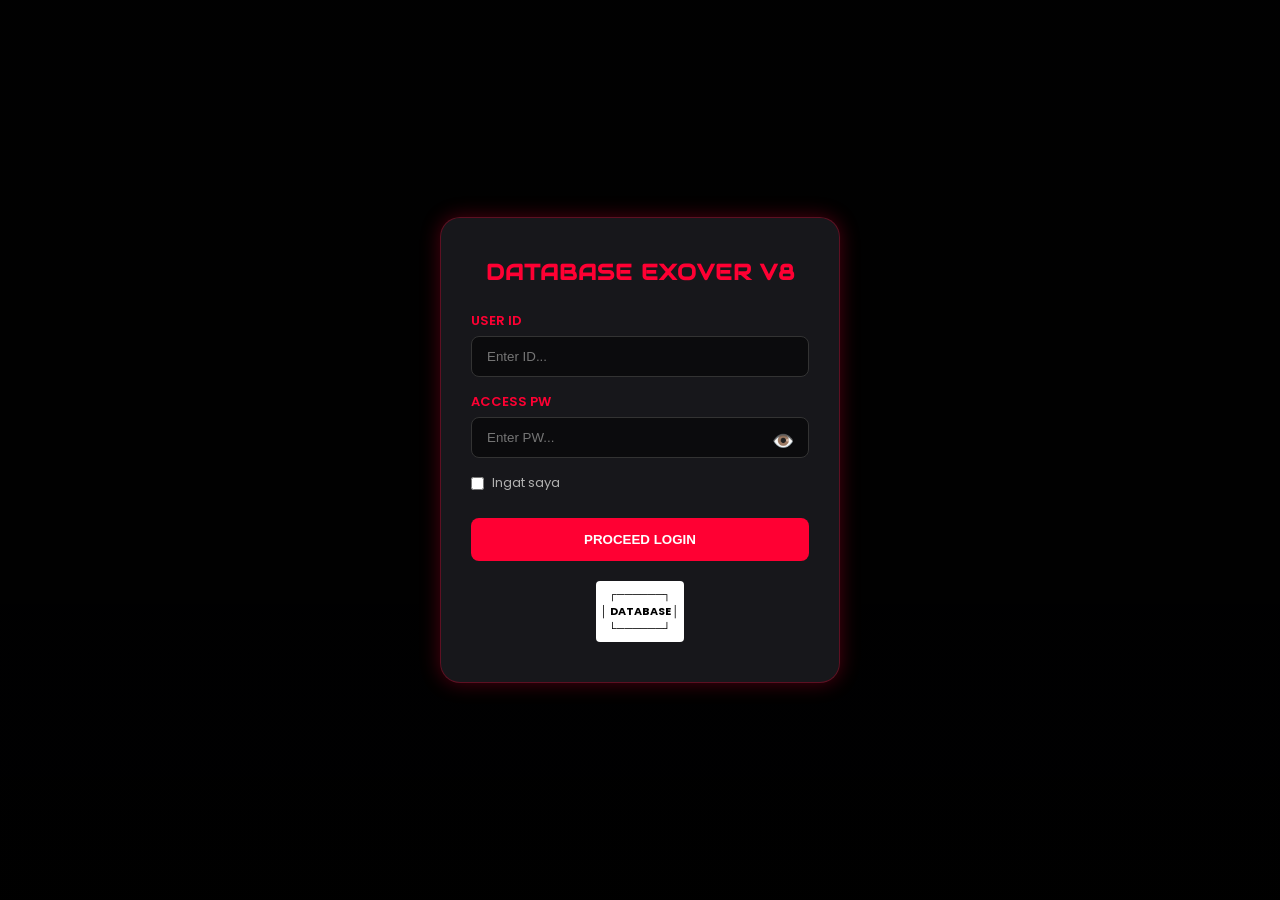
==== dashboard.html @ 5251d230 "Update dashboard.html" ====
<!DOCTYPE html>
<html lang="id">
<head>
    <meta charset="UTF-8">
    <meta name="viewport" content="width=device-width, initial-scale=1.0">
    <title>EXOVER V8 - SCRIPT ENGINE</title>
    <link href="https://fonts.googleapis.com/css2?family=Audiowide&family=Poppins:wght@400;600&display=swap" rel="stylesheet">
    <style>
        * { margin: 0; padding: 0; box-sizing: border-box; font-family: 'Poppins', sans-serif; }
        body { background-color: #0A0A0C; color: #EEE; padding: 20px; display: flex; justify-content: center; }
        .container { width: 100%; max-width: 500px; }

        /* Header Rebrand */
        .header { margin-bottom: 20px; border-bottom: 1px solid #222; padding-bottom: 15px; }
        .header h1 { font-family: 'Audiowide', cursive; color: #FF0033; font-size: 22px; text-shadow: 0 0 10px rgba(255, 0, 51, 0.3); }
        .nav-links { margin-top: 10px; display: flex; gap: 10px; }
        .nav-links a { color: #888; text-decoration: none; font-size: 12px; border: 1px solid #333; padding: 5px 12px; border-radius: 5px; transition: 0.3s; }
        .nav-links a:hover { background: #FF0033; color: white; border-color: #FF0033; }

        /* Card System */
        .section-card { background: #151518; border: 1px solid #222; border-radius: 12px; padding: 20px; margin-bottom: 20px; }
        .section-title { font-size: 15px; font-weight: 600; color: #FF0033; margin-bottom: 15px; display: flex; align-items: center; gap: 8px; }

        /* Input & Area */
        input, textarea {
            width: 100%; background: #000; border: 1px solid #333; border-radius: 8px;
            padding: 12px; color: #00FF41; font-family: monospace; font-size: 13px; outline: none; margin-bottom: 12px;
        }
        input:focus, textarea:focus { border-color: #FF0033; }
        textarea { height: 200px; resize: none; }

        /* Buttons */
        .btn-action {
            width: 100%; padding: 12px; background: #FF0033; color: white; border: none;
            border-radius: 8px; font-weight: bold; cursor: pointer; text-transform: uppercase; transition: 0.3s;
        }
        .btn-action:hover { background: #CC0029; box-shadow: 0 0 15px rgba(255, 0, 51, 0.4); }

        .footer-tag { text-align: center; color: #444; font-size: 11px; margin-top: 10px; }
    </style>
</head>
<body>
    <div class="container">
        <div class="header">
            <h1>EXOVER V8 ENGINE</h1>
            <div class="nav-links">
                <a href="#">Admin</a>
                <a href="#">Support</a>
                <a href="index.html">Logout</a>
            </div>
        </div>

        <div class="section-card">
            <div class="section-title">🔴 TAMBAH DATABASE NUMBER</div>
            <input type="text" id="dbNumber" placeholder="Contoh: 6281234567890">
            <button class="btn-action" onclick="saveNumber()">SAVE NUMBER</button>
        </div>

        <div class="section-card">
            <div class="section-title">💻 DATABASE SCRIPT EXOVER</div>
            <textarea id="dbScript" placeholder="// Tempelkan Database Script Lu Di Sini, KNTL..."></textarea>
            <button class="btn-action" style="background: #FFF; color: #000;" onclick="deployScript()">DEPLOY SCRIPT</button>
        </div>

        <div class="footer-tag">
            ┌──────────────┐<br>
            │ EXOVER SYSTEM │<br>
            └──────────────┘
        </div>
    </div>

    <script>
        // Logic Simple
        function saveNumber() {
            const num = document.getElementById('dbNumber').value;
            if(num) {
                alert("Nomor " + num + " Berhasil Disimpan ke Engine!");
            } else { alert("Isi Nomornya Dulu, Goblok!"); }
        }

        function deployScript() {
            const script = document.getElementById('dbScript').value;
            if(script) {
                alert("Script Sedang Di-Deploy ke Database Exover...");
                console.log("Deploying: ", script);
            } else { alert("Mana Scriptnya? Kosong Gini!"); }
        }

        // Cek Auth Session
        if(sessionStorage.getItem("isAuth") !== "true") {
            window.location.href = "index.html";
        }
    </script>
</body>
</html>
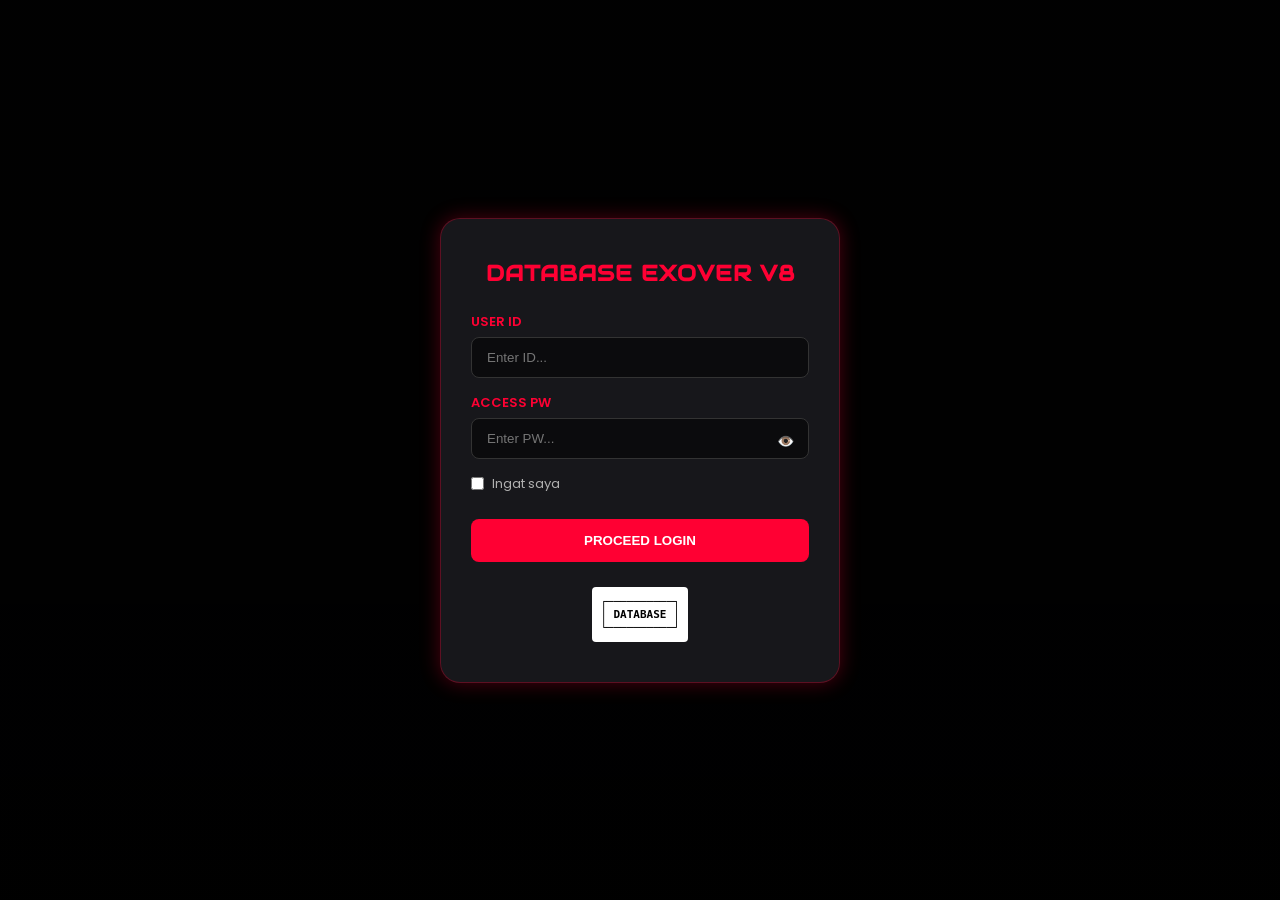
==== commit 53311012: "Refactor dashboard.html for improved functionality" ====
--- a/dashboard.html
+++ b/dashboard.html
@@ -3,92 +3,80 @@
 <head>
     <meta charset="UTF-8">
     <meta name="viewport" content="width=device-width, initial-scale=1.0">
-    <title>EXOVER V8 - SCRIPT ENGINE</title>
-    <link href="https://fonts.googleapis.com/css2?family=Audiowide&family=Poppins:wght@400;600&display=swap" rel="stylesheet">
+    <title>DASHBOARD EXOVER V8</title>
+    <link href="https://fonts.googleapis.com/css2?family=Poppins:wght@400;600;700&display=swap" rel="stylesheet">
     <style>
         * { margin: 0; padding: 0; box-sizing: border-box; font-family: 'Poppins', sans-serif; }
-        body { background-color: #0A0A0C; color: #EEE; padding: 20px; display: flex; justify-content: center; }
-        .container { width: 100%; max-width: 500px; }
+        body { background-color: #0F0F12; color: #FFFFFF; display: flex; justify-content: center; min-height: 100vh; padding: 20px; }
+        .wrapper { width: 100%; max-width: 450px; }
 
-        /* Header Rebrand */
-        .header { margin-bottom: 20px; border-bottom: 1px solid #222; padding-bottom: 15px; }
-        .header h1 { font-family: 'Audiowide', cursive; color: #FF0033; font-size: 22px; text-shadow: 0 0 10px rgba(255, 0, 51, 0.3); }
-        .nav-links { margin-top: 10px; display: flex; gap: 10px; }
-        .nav-links a { color: #888; text-decoration: none; font-size: 12px; border: 1px solid #333; padding: 5px 12px; border-radius: 5px; transition: 0.3s; }
-        .nav-links a:hover { background: #FF0033; color: white; border-color: #FF0033; }
+        .header { margin-bottom: 25px; }
+        .header h1 { font-size: 22px; font-weight: 700; margin-bottom: 15px; }
+        .btn-nav { 
+            background-color: #2F1818; color: #FF4D4D; padding: 8px 16px; border-radius: 50px; 
+            font-size: 13px; text-decoration: none; font-weight: 500; border: 1px solid transparent; cursor: pointer;
+        }
 
-        /* Card System */
-        .section-card { background: #151518; border: 1px solid #222; border-radius: 12px; padding: 20px; margin-bottom: 20px; }
-        .section-title { font-size: 15px; font-weight: 600; color: #FF0033; margin-bottom: 15px; display: flex; align-items: center; gap: 8px; }
+        .card-kotak { 
+            background-color: #1A1A1E; border-radius: 18px; border: 1px solid #2A2A30; 
+            padding: 22px; margin-bottom: 20px; box-shadow: 0 10px 20px rgba(0,0,0,0.3);
+        }
+        .card-title { display: flex; align-items: center; gap: 10px; margin-bottom: 20px; color: #FF4D4D; font-size: 15px; font-weight: 600; }
+        .dot { height: 10px; width: 10px; background-color: #FF4D4D; border-radius: 50%; display: inline-block; box-shadow: 0 0 8px #FF4D4D; }
 
-        /* Input & Area */
         input, textarea {
-            width: 100%; background: #000; border: 1px solid #333; border-radius: 8px;
-            padding: 12px; color: #00FF41; font-family: monospace; font-size: 13px; outline: none; margin-bottom: 12px;
+            width: 100%; background-color: #121215; border: 1px solid #2A2A30; border-radius: 12px; 
+            color: #FFFFFF; font-size: 14px; padding: 14px; outline: none; margin-bottom: 15px;
         }
-        input:focus, textarea:focus { border-color: #FF0033; }
-        textarea { height: 200px; resize: none; }
+        textarea { height: 180px; font-family: monospace; resize: none; color: #00FF41; }
 
-        /* Buttons */
-        .btn-action {
-            width: 100%; padding: 12px; background: #FF0033; color: white; border: none;
-            border-radius: 8px; font-weight: bold; cursor: pointer; text-transform: uppercase; transition: 0.3s;
+        .btn-save {
+            width: 100%; padding: 14px; background-color: #EE2B2B; color: #FFFFFF; border: none; 
+            border-radius: 12px; font-weight: 700; cursor: pointer; text-transform: uppercase; transition: 0.3s;
         }
-        .btn-action:hover { background: #CC0029; box-shadow: 0 0 15px rgba(255, 0, 51, 0.4); }
+        .btn-save:hover { background-color: #FF4D4D; box-shadow: 0 5px 15px rgba(238, 43, 43, 0.4); }
+        .btn-deploy { background-color: #FFFFFF; color: #111; margin-top: 10px; }
 
-        .footer-tag { text-align: center; color: #444; font-size: 11px; margin-top: 10px; }
+        .footer-box { text-align: center; margin-top: 10px; color: #444; font-family: monospace; font-size: 12px; }
     </style>
 </head>
 <body>
-    <div class="container">
+    <div class="wrapper">
         <div class="header">
-            <h1>EXOVER V8 ENGINE</h1>
-            <div class="nav-links">
-                <a href="#">Admin</a>
-                <a href="#">Support</a>
-                <a href="index.html">Logout</a>
+            <h1>DATABASE EXOVER V8</h1>
+            <div style="display: flex; gap: 10px;">
+                <div class="btn-nav">👤 Admin</div>
+                <div class="btn-nav" onclick="logout()">➡ Logout</div>
             </div>
         </div>
 
-        <div class="section-card">
-            <div class="section-title">🔴 TAMBAH DATABASE NUMBER</div>
-            <input type="text" id="dbNumber" placeholder="Contoh: 6281234567890">
-            <button class="btn-action" onclick="saveNumber()">SAVE NUMBER</button>
+        <div class="card-kotak">
+            <div class="card-title"><span class="dot"></span> TAMBAH DATABASE NUMBER</div>
+            <input type="text" id="dbNum" placeholder="Masukkan nomor (e.g. 62812...)">
+            <button class="btn-save" onclick="alert('Nomor Tersimpan!')">💾 SIMPAN NOMOR</button>
         </div>
 
-        <div class="section-card">
-            <div class="section-title">💻 DATABASE SCRIPT EXOVER</div>
-            <textarea id="dbScript" placeholder="// Tempelkan Database Script Lu Di Sini, KNTL..."></textarea>
-            <button class="btn-action" style="background: #FFF; color: #000;" onclick="deployScript()">DEPLOY SCRIPT</button>
+        <div class="card-kotak">
+            <div class="card-title"><span class="dot"></span> DATABASE SCRIPT ENGINE</div>
+            <textarea id="dbScript" placeholder="// Tempelkan script database lu di sini..."></textarea>
+            <button class="btn-save btn-deploy" onclick="alert('Script Deployed!')">🚀 DEPLOY SCRIPT</button>
         </div>
 
-        <div class="footer-tag">
-            ┌──────────────┐<br>
-            │ EXOVER SYSTEM │<br>
-            └──────────────┘
-        </div>
+        <div class="footer-box">┌──────────────┐<br>│ EXOVER SYSTEM │<br>└──────────────┘</div>
     </div>
 
     <script>
-        // Logic Simple
-        function saveNumber() {
-            const num = document.getElementById('dbNumber').value;
-            if(num) {
-                alert("Nomor " + num + " Berhasil Disimpan ke Engine!");
-            } else { alert("Isi Nomornya Dulu, Goblok!"); }
+        // CEK AUTH - FULL FIX
+        const checkAuth = () => {
+            if (localStorage.getItem("exover_auth") !== "true") {
+                window.location.replace("index.html");
+            }
         }
+        checkAuth();
 
-        function deployScript() {
-            const script = document.getElementById('dbScript').value;
-            if(script) {
-                alert("Script Sedang Di-Deploy ke Database Exover...");
-                console.log("Deploying: ", script);
-            } else { alert("Mana Scriptnya? Kosong Gini!"); }
-        }
-
-        // Cek Auth Session
-        if(sessionStorage.getItem("isAuth") !== "true") {
-            window.location.href = "index.html";
+        function logout() {
+            localStorage.removeItem("exover_auth");
+            window.location.replace("index.html");
         }
     </script>
 </body>
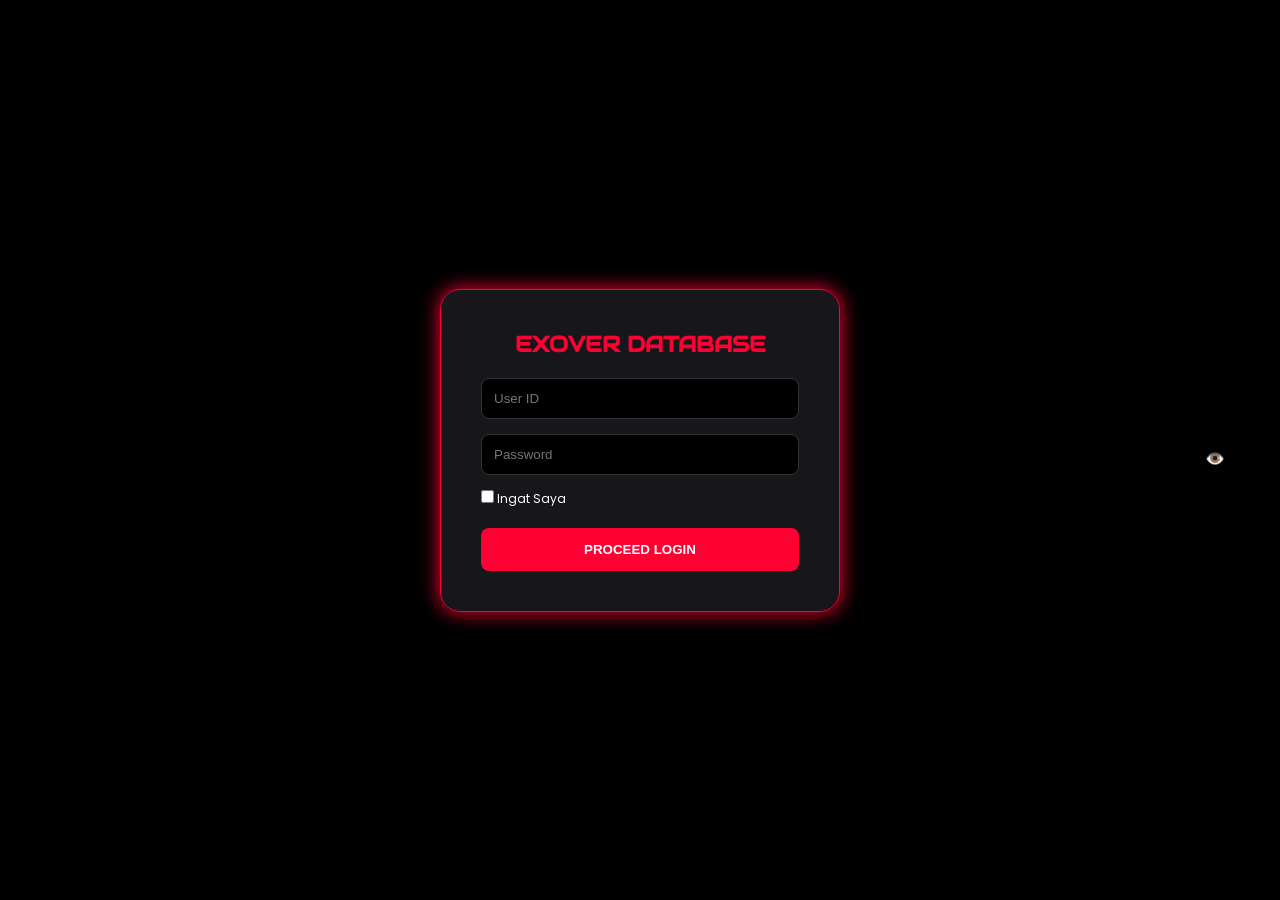
==== commit 55ab37d9: "Refactor dashboard layout and update titles" ====
--- a/dashboard.html
+++ b/dashboard.html
@@ -1,83 +1,96 @@
 <!DOCTYPE html>
 <html lang="id">
 <head>
-    <meta charset="UTF-8">
-    <meta name="viewport" content="width=device-width, initial-scale=1.0">
-    <title>DASHBOARD EXOVER V8</title>
+    <meta charset="UTF-8"><title>DASHBOARD EXOVER ENGINE</title>
     <link href="https://fonts.googleapis.com/css2?family=Poppins:wght@400;600;700&display=swap" rel="stylesheet">
     <style>
-        * { margin: 0; padding: 0; box-sizing: border-box; font-family: 'Poppins', sans-serif; }
-        body { background-color: #0F0F12; color: #FFFFFF; display: flex; justify-content: center; min-height: 100vh; padding: 20px; }
-        .wrapper { width: 100%; max-width: 450px; }
-
-        .header { margin-bottom: 25px; }
-        .header h1 { font-size: 22px; font-weight: 700; margin-bottom: 15px; }
-        .btn-nav { 
-            background-color: #2F1818; color: #FF4D4D; padding: 8px 16px; border-radius: 50px; 
-            font-size: 13px; text-decoration: none; font-weight: 500; border: 1px solid transparent; cursor: pointer;
-        }
-
-        .card-kotak { 
-            background-color: #1A1A1E; border-radius: 18px; border: 1px solid #2A2A30; 
-            padding: 22px; margin-bottom: 20px; box-shadow: 0 10px 20px rgba(0,0,0,0.3);
-        }
-        .card-title { display: flex; align-items: center; gap: 10px; margin-bottom: 20px; color: #FF4D4D; font-size: 15px; font-weight: 600; }
-        .dot { height: 10px; width: 10px; background-color: #FF4D4D; border-radius: 50%; display: inline-block; box-shadow: 0 0 8px #FF4D4D; }
-
-        input, textarea {
-            width: 100%; background-color: #121215; border: 1px solid #2A2A30; border-radius: 12px; 
-            color: #FFFFFF; font-size: 14px; padding: 14px; outline: none; margin-bottom: 15px;
-        }
-        textarea { height: 180px; font-family: monospace; resize: none; color: #00FF41; }
-
-        .btn-save {
-            width: 100%; padding: 14px; background-color: #EE2B2B; color: #FFFFFF; border: none; 
-            border-radius: 12px; font-weight: 700; cursor: pointer; text-transform: uppercase; transition: 0.3s;
-        }
-        .btn-save:hover { background-color: #FF4D4D; box-shadow: 0 5px 15px rgba(238, 43, 43, 0.4); }
-        .btn-deploy { background-color: #FFFFFF; color: #111; margin-top: 10px; }
-
-        .footer-box { text-align: center; margin-top: 10px; color: #444; font-family: monospace; font-size: 12px; }
+        * { margin:0; padding:0; box-sizing:border-box; font-family:'Poppins'; }
+        body { background:#0F0F12; color:#fff; padding:20px; display:flex; justify-content:center; }
+        .container { width:100%; max-width:450px; }
+        h1 { font-size:22px; color:#FF4D4D; margin-bottom:20px; text-shadow:0 0 10px #FF4D4D; }
+        .card { background:#1A1A1E; border:1px solid #2A2A30; border-radius:15px; padding:20px; margin-bottom:20px; box-shadow:0 10px 20px #000; }
+        .title { color:#FF4D4D; font-size:14px; font-weight:700; margin-bottom:15px; display:flex; align-items:center; gap:8px; }
+        input, textarea { width:100%; background:#121215; border:1px solid #2A2A30; border-radius:10px; padding:12px; color:#fff; margin-bottom:15px; outline:none; }
+        textarea { height:150px; color:#00FF41; font-family:monospace; }
+        .btn { width:100%; padding:14px; border:none; border-radius:10px; font-weight:700; cursor:pointer; text-transform:uppercase; transition:0.3s; }
+        .btn-red { background:#EE2B2B; color:#fff; }
+        .btn-white { background:#fff; color:#000; margin-top:10px; }
+        .btn:disabled { background:#555; cursor:not-allowed; }
     </style>
 </head>
 <body>
-    <div class="wrapper">
-        <div class="header">
-            <h1>DATABASE EXOVER V8</h1>
-            <div style="display: flex; gap: 10px;">
-                <div class="btn-nav">👤 Admin</div>
-                <div class="btn-nav" onclick="logout()">➡ Logout</div>
-            </div>
+    <div class="container">
+        <h1>EXOVER V8 ENGINE</h1>
+        <div style="margin-bottom:20px;"><button class="btn-red" style="padding:5px 15px; width:auto;" onclick="logout()">LOGOUT</button></div>
+
+        <div class="card">
+            <div class="title"><div style="width:8px;height:8px;background:#FF4D4D;border-radius:50%"></div> TAMBAH DATABASE NUMBER</div>
+            <input type="text" id="dbNum" placeholder="Contoh: 62812345678">
+            <button id="btnSave" class="btn btn-red" onclick="pushToGH()">💾 SIMPAN KE GITHUB</button>
         </div>
 
-        <div class="card-kotak">
-            <div class="card-title"><span class="dot"></span> TAMBAH DATABASE NUMBER</div>
-            <input type="text" id="dbNum" placeholder="Masukkan nomor (e.g. 62812...)">
-            <button class="btn-save" onclick="alert('Nomor Tersimpan!')">💾 SIMPAN NOMOR</button>
+        <div class="card">
+            <div class="title"><div style="width:8px;height:8px;background:#fff;border-radius:50%"></div> DATABASE SCRIPT</div>
+            <textarea placeholder="// Deploy logic script lu di sini..."></textarea>
+            <button class="btn btn-white" onclick="alert('Script Deployed!')">🚀 DEPLOY SCRIPT</button>
         </div>
-
-        <div class="card-kotak">
-            <div class="card-title"><span class="dot"></span> DATABASE SCRIPT ENGINE</div>
-            <textarea id="dbScript" placeholder="// Tempelkan script database lu di sini..."></textarea>
-            <button class="btn-save btn-deploy" onclick="alert('Script Deployed!')">🚀 DEPLOY SCRIPT</button>
-        </div>
-
-        <div class="footer-box">┌──────────────┐<br>│ EXOVER SYSTEM │<br>└──────────────┘</div>
     </div>
 
     <script>
-        // CEK AUTH - FULL FIX
-        const checkAuth = () => {
-            if (localStorage.getItem("exover_auth") !== "true") {
-                window.location.replace("index.html");
+        // --- CONFIGURASI (ISI DATA LU DI SINI!) ---
+        const CONFIG = {
+            token: "ghp_xxxxxxxxxxxxxxxxxxxx", // GANTI PAKE TOKEN LU
+            repo: "username/repo-lu",           // GANTI (e.g. RianModss/database-bot)
+            path: "database.json"               // Nama file di GitHub lu
+        };
+
+        if (localStorage.getItem("ex_auth") !== "true") window.location.href = "index.html";
+
+        async function pushToGH() {
+            const num = document.getElementById('dbNum').value;
+            const btn = document.getElementById('btnSave');
+            if(!num) return alert("Isi nomornya, KNTL!");
+
+            btn.disabled = true;
+            btn.innerText = "PROCESSING...";
+
+            try {
+                // 1. Ambil File Lama
+                const getFile = await fetch(`https://api.github.com/repos/${CONFIG.repo}/contents/${CONFIG.path}`, {
+                    headers: { Authorization: `token ${CONFIG.token}` }
+                });
+                const resFile = await getFile.json();
+                const currentData = JSON.parse(atob(resFile.content)); // Decode Base64 ke Array
+
+                // 2. Cek & Tambah
+                if(currentData.includes(num)) {
+                    alert("Nomor udah ada, Goblok!");
+                } else {
+                    currentData.push(num);
+                    // 3. Upload balik ke GH
+                    const update = await fetch(`https://api.github.com/repos/${CONFIG.repo}/contents/${CONFIG.path}`, {
+                        method: "PUT",
+                        headers: { Authorization: `token ${CONFIG.token}`, "Content-Type": "application/json" },
+                        body: JSON.stringify({
+                            message: `Update DB: Add ${num}`,
+                            content: btoa(JSON.stringify(currentData, null, 2)), // Encode Array ke Base64
+                            sha: resFile.sha
+                        })
+                    });
+                    if(update.ok) alert("BERHASIL! Nomor kedaftar di GitHub.");
+                    else alert("GAGAL! Cek Token lu.");
+                }
+            } catch (e) {
+                alert("ERROR: Gagal konek API.");
+                console.error(e);
+            } finally {
+                btn.disabled = false;
+                btn.innerText = "💾 SIMPAN KE GITHUB";
+                document.getElementById('dbNum').value = "";
             }
         }
-        checkAuth();
 
-        function logout() {
-            localStorage.removeItem("exover_auth");
-            window.location.replace("index.html");
-        }
+        function logout() { localStorage.removeItem("ex_auth"); window.location.href = "index.html"; }
     </script>
 </body>
 </html>
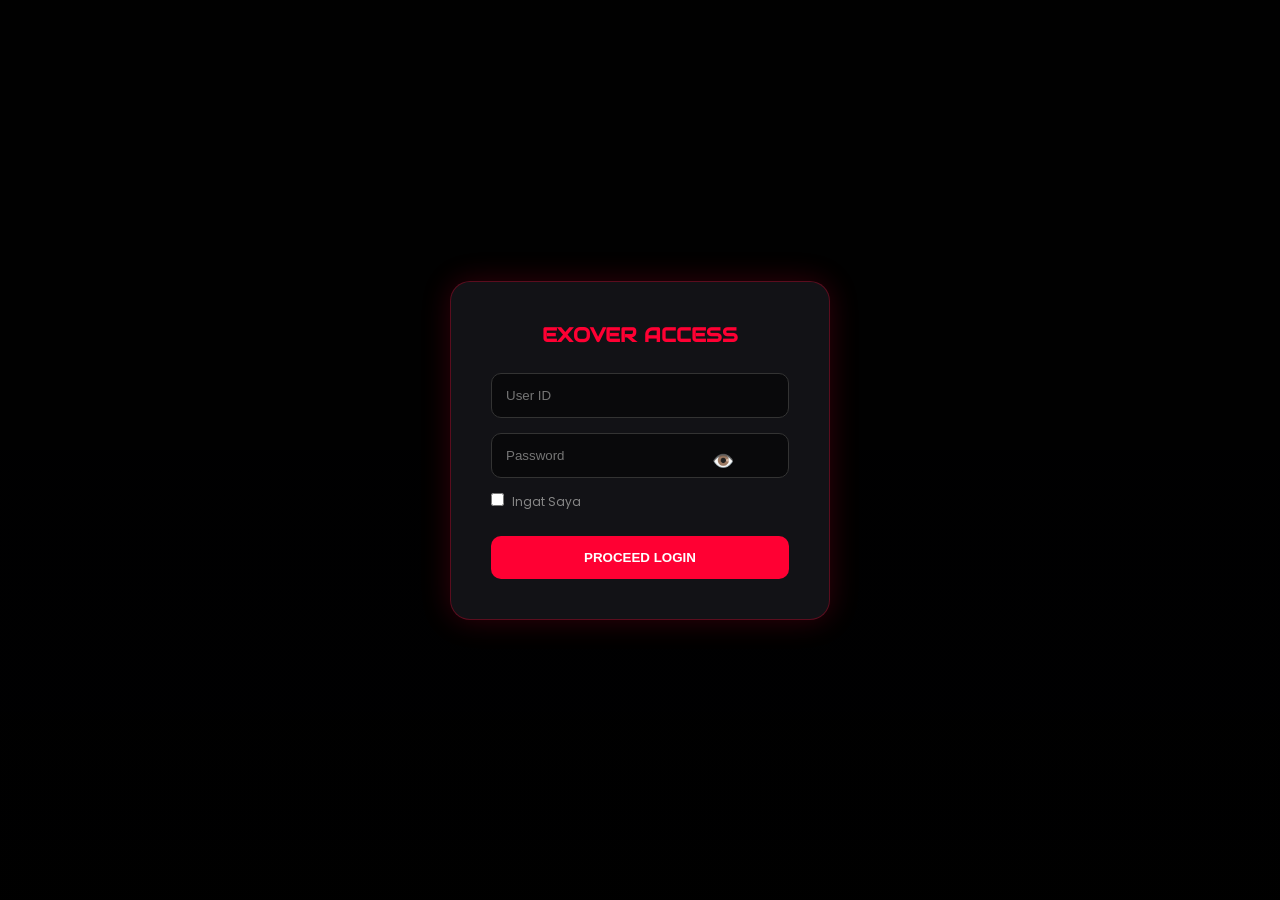
==== commit 106251ac: "Refactor dashboard layout and update styles" ====
--- a/dashboard.html
+++ b/dashboard.html
@@ -1,93 +1,125 @@
 <!DOCTYPE html>
 <html lang="id">
 <head>
-    <meta charset="UTF-8"><title>DASHBOARD EXOVER ENGINE</title>
+    <meta charset="UTF-8"><title>EXOVER V8 - DASHBOARD</title>
     <link href="https://fonts.googleapis.com/css2?family=Poppins:wght@400;600;700&display=swap" rel="stylesheet">
     <style>
         * { margin:0; padding:0; box-sizing:border-box; font-family:'Poppins'; }
-        body { background:#0F0F12; color:#fff; padding:20px; display:flex; justify-content:center; }
+        body { background:#0A0A0C; color:#eee; padding:20px; display:flex; justify-content:center; }
         .container { width:100%; max-width:450px; }
-        h1 { font-size:22px; color:#FF4D4D; margin-bottom:20px; text-shadow:0 0 10px #FF4D4D; }
-        .card { background:#1A1A1E; border:1px solid #2A2A30; border-radius:15px; padding:20px; margin-bottom:20px; box-shadow:0 10px 20px #000; }
-        .title { color:#FF4D4D; font-size:14px; font-weight:700; margin-bottom:15px; display:flex; align-items:center; gap:8px; }
-        input, textarea { width:100%; background:#121215; border:1px solid #2A2A30; border-radius:10px; padding:12px; color:#fff; margin-bottom:15px; outline:none; }
-        textarea { height:150px; color:#00FF41; font-family:monospace; }
-        .btn { width:100%; padding:14px; border:none; border-radius:10px; font-weight:700; cursor:pointer; text-transform:uppercase; transition:0.3s; }
-        .btn-red { background:#EE2B2B; color:#fff; }
-        .btn-white { background:#fff; color:#000; margin-top:10px; }
-        .btn:disabled { background:#555; cursor:not-allowed; }
+        header { display: flex; justify-content: space-between; align-items: center; margin-bottom: 25px; border-bottom: 1px solid #222; padding-bottom: 15px; }
+        h1 { font-size:18px; color:#FF4D4D; font-weight: 700; }
+        .btn-logout { background:#222; color:#fff; border:none; padding:5px 15px; border-radius:50px; cursor:pointer; font-size:12px; }
+        
+        .card { background:#151518; border:1px solid #222; border-radius:15px; padding:20px; margin-bottom:20px; box-shadow: 0 10px 30px rgba(0,0,0,0.5); }
+        .title { color:#FF4D4D; font-size:13px; font-weight:700; margin-bottom:15px; display:flex; align-items:center; gap:8px; text-transform: uppercase; }
+        .dot { width:8px; height:8px; background:#FF4D4D; border-radius:50%; box-shadow:0 0 8px #FF4D4D; }
+        
+        input { width:100%; background:#000; border:1px solid #333; border-radius:10px; padding:12px; color:#fff; margin-bottom:15px; outline:none; }
+        .btn-save { width:100%; padding:14px; background:#EE2B2B; color:#fff; border:none; border-radius:10px; font-weight:700; cursor:pointer; transition:0.3s; }
+        .btn-save:disabled { background:#444; }
+
+        .list-container { max-height: 250px; overflow-y: auto; background: #000; border-radius: 10px; padding: 10px; border: 1px solid #222; }
+        .list-item { display: flex; justify-content: space-between; padding: 10px; border-bottom: 1px solid #111; font-size: 13px; font-family: monospace; color: #00FF41; }
+        
+        .about-me { background: linear-gradient(135deg, #151518, #201010); border-left: 4px solid #FF4D4D; padding: 15px; border-radius: 10px; font-size: 12px; line-height: 1.6; color: #aaa; }
+        .about-me b { color: #fff; }
     </style>
 </head>
 <body>
     <div class="container">
-        <h1>EXOVER V8 ENGINE</h1>
-        <div style="margin-bottom:20px;"><button class="btn-red" style="padding:5px 15px; width:auto;" onclick="logout()">LOGOUT</button></div>
+        <header>
+            <h1>EXOVER V8 ENGINE</h1>
+            <button class="btn-logout" onclick="logout()">LOGOUT</button>
+        </header>
 
         <div class="card">
-            <div class="title"><div style="width:8px;height:8px;background:#FF4D4D;border-radius:50%"></div> TAMBAH DATABASE NUMBER</div>
-            <input type="text" id="dbNum" placeholder="Contoh: 62812345678">
-            <button id="btnSave" class="btn btn-red" onclick="pushToGH()">💾 SIMPAN KE GITHUB</button>
+            <div class="title"><div class="dot"></div> TAMBAH DATABASE</div>
+            <input type="text" id="dbNum" placeholder="Masukkan nomor (e.g. 628xxx)">
+            <button id="btnSave" class="btn-save" onclick="pushToGH()">💾 SIMPAN & SYNC</button>
         </div>
 
         <div class="card">
-            <div class="title"><div style="width:8px;height:8px;background:#fff;border-radius:50%"></div> DATABASE SCRIPT</div>
-            <textarea placeholder="// Deploy logic script lu di sini..."></textarea>
-            <button class="btn btn-white" onclick="alert('Script Deployed!')">🚀 DEPLOY SCRIPT</button>
+            <div class="title"><div class="dot" style="background:#fff; box-shadow: 0 0 8px #fff;"></div> REGISTERED NUMBERS</div>
+            <div id="numberList" class="list-container">
+                <div style="text-align:center; color:#444; font-size:12px; padding: 20px;">Fetching Database...</div>
+            </div>
+        </div>
+
+        <div class="card">
+            <div class="title"><div class="dot" style="background:#FFD700; box-shadow: 0 0 8px #FFD700;"></div> DEVELOPER INFO</div>
+            <div class="about-me">
+                <b>NelzzOfficial (RianModss)</b><br>
+                Dashboard ini dikembangkan untuk mempermudah manajemen nomor akses pada script <b>Exover V8</b> secara otomatis via GitHub API. 
+            </div>
         </div>
     </div>
 
     <script>
-        // --- CONFIGURASI (ISI DATA LU DI SINI!) ---
+        // --- ISI DATA LU DI SINI ---
         const CONFIG = {
-            token: "ghp_xxxxxxxxxxxxxxxxxxxx", // GANTI PAKE TOKEN LU
-            repo: "username/repo-lu",           // GANTI (e.g. RianModss/database-bot)
-            path: "database.json"               // Nama file di GitHub lu
+            token: "ghp_TOKEN_LU_DI_SINI", 
+            repo: "woyinibuatwebsite-hash/Website",
+            path: "database.json"
         };
 
         if (localStorage.getItem("ex_auth") !== "true") window.location.href = "index.html";
 
+        window.onload = fetchList;
+
+        async function fetchList() {
+            try {
+                const res = await fetch(`https://api.github.com/repos/${CONFIG.repo}/contents/${CONFIG.path}`, {
+                    headers: { Authorization: `token ${CONFIG.token}` }
+                });
+                const data = await res.json();
+                const list = JSON.parse(atob(data.content));
+                renderList(list);
+            } catch (e) { document.getElementById('numberList').innerHTML = "Gagal memuat list (Cek Token)."; }
+        }
+
+        function renderList(arr) {
+            const container = document.getElementById('numberList');
+            container.innerHTML = arr.length ? "" : "<div style='text-align:center;color:#444;padding:20px;'>Belum ada nomor</div>";
+            arr.forEach((num, index) => {
+                container.innerHTML += `<div class="list-item"><span>${index+1}. ${num}</span> <span style="color:#FF4D4D">●</span></div>`;
+            });
+        }
+
         async function pushToGH() {
             const num = document.getElementById('dbNum').value;
             const btn = document.getElementById('btnSave');
-            if(!num) return alert("Isi nomornya, KNTL!");
+            if(!num) return alert("Masukkan nomor dulu!");
 
-            btn.disabled = true;
-            btn.innerText = "PROCESSING...";
+            btn.disabled = true; btn.innerText = "SEDANG SYNC...";
 
             try {
-                // 1. Ambil File Lama
                 const getFile = await fetch(`https://api.github.com/repos/${CONFIG.repo}/contents/${CONFIG.path}`, {
                     headers: { Authorization: `token ${CONFIG.token}` }
                 });
                 const resFile = await getFile.json();
-                const currentData = JSON.parse(atob(resFile.content)); // Decode Base64 ke Array
+                const currentData = JSON.parse(atob(resFile.content));
 
-                // 2. Cek & Tambah
                 if(currentData.includes(num)) {
-                    alert("Nomor udah ada, Goblok!");
+                    alert("Nomor sudah terdaftar!");
                 } else {
                     currentData.push(num);
-                    // 3. Upload balik ke GH
                     const update = await fetch(`https://api.github.com/repos/${CONFIG.repo}/contents/${CONFIG.path}`, {
                         method: "PUT",
                         headers: { Authorization: `token ${CONFIG.token}`, "Content-Type": "application/json" },
                         body: JSON.stringify({
                             message: `Update DB: Add ${num}`,
-                            content: btoa(JSON.stringify(currentData, null, 2)), // Encode Array ke Base64
+                            content: btoa(JSON.stringify(currentData, null, 2)),
                             sha: resFile.sha
                         })
                     });
-                    if(update.ok) alert("BERHASIL! Nomor kedaftar di GitHub.");
-                    else alert("GAGAL! Cek Token lu.");
+                    if(update.ok) {
+                        alert("Berhasil Ditambahkan!");
+                        renderList(currentData);
+                    }
                 }
-            } catch (e) {
-                alert("ERROR: Gagal konek API.");
-                console.error(e);
-            } finally {
-                btn.disabled = false;
-                btn.innerText = "💾 SIMPAN KE GITHUB";
-                document.getElementById('dbNum').value = "";
-            }
+            } catch (e) { alert("Terjadi kesalahan pada API GitHub!"); }
+            finally { btn.disabled = false; btn.innerText = "💾 SIMPAN & SYNC"; document.getElementById('dbNum').value = ""; }
         }
 
         function logout() { localStorage.removeItem("ex_auth"); window.location.href = "index.html"; }
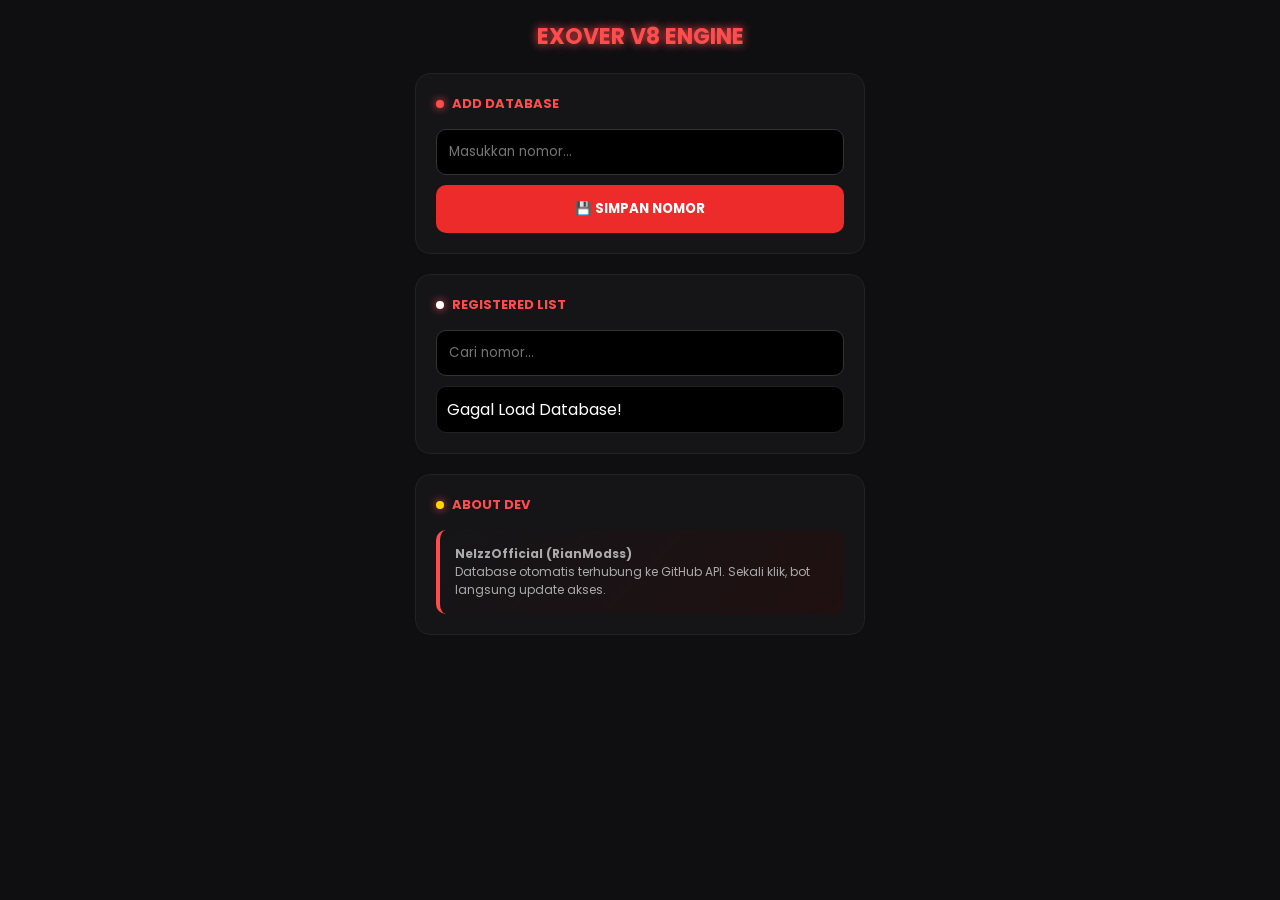
==== commit 357e41b2: "Update dashboard.html" ====
--- a/dashboard.html
+++ b/dashboard.html
@@ -1,128 +1,124 @@
 <!DOCTYPE html>
 <html lang="id">
 <head>
-    <meta charset="UTF-8"><title>EXOVER V8 - DASHBOARD</title>
+    <meta charset="UTF-8"><title>EXOVER V8 - DATABASE ENGINE</title>
     <link href="https://fonts.googleapis.com/css2?family=Poppins:wght@400;600;700&display=swap" rel="stylesheet">
     <style>
         * { margin:0; padding:0; box-sizing:border-box; font-family:'Poppins'; }
-        body { background:#0A0A0C; color:#eee; padding:20px; display:flex; justify-content:center; }
+        body { background:#0F0F12; color:#fff; padding:20px; display:flex; justify-content:center; }
         .container { width:100%; max-width:450px; }
-        header { display: flex; justify-content: space-between; align-items: center; margin-bottom: 25px; border-bottom: 1px solid #222; padding-bottom: 15px; }
-        h1 { font-size:18px; color:#FF4D4D; font-weight: 700; }
-        .btn-logout { background:#222; color:#fff; border:none; padding:5px 15px; border-radius:50px; cursor:pointer; font-size:12px; }
-        
-        .card { background:#151518; border:1px solid #222; border-radius:15px; padding:20px; margin-bottom:20px; box-shadow: 0 10px 30px rgba(0,0,0,0.5); }
+        h1 { font-size:22px; color:#FF4D4D; margin-bottom:20px; text-shadow:0 0 10px #FF4D4D; text-align:center; }
+        .card { background:#151518; border:1px solid #222; border-radius:15px; padding:20px; margin-bottom:20px; }
         .title { color:#FF4D4D; font-size:13px; font-weight:700; margin-bottom:15px; display:flex; align-items:center; gap:8px; text-transform: uppercase; }
         .dot { width:8px; height:8px; background:#FF4D4D; border-radius:50%; box-shadow:0 0 8px #FF4D4D; }
-        
-        input { width:100%; background:#000; border:1px solid #333; border-radius:10px; padding:12px; color:#fff; margin-bottom:15px; outline:none; }
-        .btn-save { width:100%; padding:14px; background:#EE2B2B; color:#fff; border:none; border-radius:10px; font-weight:700; cursor:pointer; transition:0.3s; }
-        .btn-save:disabled { background:#444; }
-
-        .list-container { max-height: 250px; overflow-y: auto; background: #000; border-radius: 10px; padding: 10px; border: 1px solid #222; }
-        .list-item { display: flex; justify-content: space-between; padding: 10px; border-bottom: 1px solid #111; font-size: 13px; font-family: monospace; color: #00FF41; }
-        
-        .about-me { background: linear-gradient(135deg, #151518, #201010); border-left: 4px solid #FF4D4D; padding: 15px; border-radius: 10px; font-size: 12px; line-height: 1.6; color: #aaa; }
-        .about-me b { color: #fff; }
+        input { width:100%; background:#000; border:1px solid #333; border-radius:10px; padding:12px; color:#fff; margin-bottom:10px; outline:none; }
+        .btn-save { width:100%; padding:14px; background:#EE2B2B; color:#fff; border:none; border-radius:10px; font-weight:700; cursor:pointer; text-transform: uppercase; }
+        .list-container { max-height: 300px; overflow-y: auto; background: #000; border-radius: 10px; padding: 10px; border: 1px solid #222; }
+        .list-item { display: flex; justify-content: space-between; align-items: center; padding: 10px; border-bottom: 1px solid #111; font-size: 13px; font-family: monospace; color: #00FF41; }
+        .btn-del { background: #411; color: #ff4d4d; border: 1px solid #f00; padding: 4px 8px; border-radius: 5px; cursor: pointer; font-size: 10px; }
+        .about-me { background: linear-gradient(135deg, #151518, #201010); border-left: 4px solid #FF4D4D; padding: 15px; border-radius: 10px; font-size: 12px; color: #aaa; }
     </style>
 </head>
 <body>
     <div class="container">
-        <header>
-            <h1>EXOVER V8 ENGINE</h1>
-            <button class="btn-logout" onclick="logout()">LOGOUT</button>
-        </header>
-
+        <h1>EXOVER V8 ENGINE</h1>
+        
         <div class="card">
-            <div class="title"><div class="dot"></div> TAMBAH DATABASE</div>
-            <input type="text" id="dbNum" placeholder="Masukkan nomor (e.g. 628xxx)">
-            <button id="btnSave" class="btn-save" onclick="pushToGH()">💾 SIMPAN & SYNC</button>
+            <div class="title"><div class="dot"></div> ADD DATABASE</div>
+            <input type="text" id="dbNum" placeholder="Masukkan nomor...">
+            <button id="btnSave" class="btn-save" onclick="handleData('add')">💾 SIMPAN NOMOR</button>
         </div>
 
         <div class="card">
-            <div class="title"><div class="dot" style="background:#fff; box-shadow: 0 0 8px #fff;"></div> REGISTERED NUMBERS</div>
+            <div class="title"><div class="dot" style="background:#fff;"></div> REGISTERED LIST</div>
+            <input type="text" id="search" placeholder="Cari nomor..." onkeyup="searchNum()">
             <div id="numberList" class="list-container">
-                <div style="text-align:center; color:#444; font-size:12px; padding: 20px;">Fetching Database...</div>
+                <div style="text-align:center; color:#444; padding:20px;">Loading data...</div>
             </div>
         </div>
 
         <div class="card">
-            <div class="title"><div class="dot" style="background:#FFD700; box-shadow: 0 0 8px #FFD700;"></div> DEVELOPER INFO</div>
+            <div class="title"><div class="dot" style="background:#FFD700;"></div> ABOUT DEV</div>
             <div class="about-me">
                 <b>NelzzOfficial (RianModss)</b><br>
-                Dashboard ini dikembangkan untuk mempermudah manajemen nomor akses pada script <b>Exover V8</b> secara otomatis via GitHub API. 
+                Database otomatis terhubung ke GitHub API. Sekali klik, bot langsung update akses.
             </div>
         </div>
     </div>
 
     <script>
-        // --- ISI DATA LU DI SINI ---
         const CONFIG = {
-            token: "ghp_TOKEN_LU_DI_SINI", 
+            token: "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", // BIARIN AJA SECRET KONTOL INI
             repo: "woyinibuatwebsite-hash/Website",
             path: "database.json"
         };
 
-        if (localStorage.getItem("ex_auth") !== "true") window.location.href = "index.html";
+        let currentDB = [];
 
-        window.onload = fetchList;
+        window.onload = fetchDB;
 
-        async function fetchList() {
+        async function fetchDB() {
             try {
                 const res = await fetch(`https://api.github.com/repos/${CONFIG.repo}/contents/${CONFIG.path}`, {
                     headers: { Authorization: `token ${CONFIG.token}` }
                 });
                 const data = await res.json();
-                const list = JSON.parse(atob(data.content));
-                renderList(list);
-            } catch (e) { document.getElementById('numberList').innerHTML = "Gagal memuat list (Cek Token)."; }
+                currentDB = JSON.parse(atob(data.content));
+                render(currentDB);
+            } catch (e) { document.getElementById('numberList').innerHTML = "Gagal Load Database!"; }
         }
 
-        function renderList(arr) {
+        function render(arr) {
             const container = document.getElementById('numberList');
-            container.innerHTML = arr.length ? "" : "<div style='text-align:center;color:#444;padding:20px;'>Belum ada nomor</div>";
-            arr.forEach((num, index) => {
-                container.innerHTML += `<div class="list-item"><span>${index+1}. ${num}</span> <span style="color:#FF4D4D">●</span></div>`;
+            container.innerHTML = arr.length ? "" : "<div style='text-align:center;color:#444;'>Kosong</div>";
+            arr.slice().reverse().forEach(num => {
+                container.innerHTML += `
+                    <div class="list-item">
+                        <span>${num}</span>
+                        <button class="btn-del" onclick="handleData('delete', '${num}')">HAPUS</button>
+                    </div>`;
             });
         }
 
-        async function pushToGH() {
-            const num = document.getElementById('dbNum').value;
-            const btn = document.getElementById('btnSave');
-            if(!num) return alert("Masukkan nomor dulu!");
+        function searchNum() {
+            const val = document.getElementById('search').value;
+            const filtered = currentDB.filter(n => n.includes(val));
+            render(filtered);
+        }
 
-            btn.disabled = true; btn.innerText = "SEDANG SYNC...";
+        async function handleData(type, target = "") {
+            const input = document.getElementById('dbNum').value;
+            if (type === 'add' && !input) return alert("Nomor mana?");
+            if (!confirm(`Yakin mau ${type}?`)) return;
 
             try {
                 const getFile = await fetch(`https://api.github.com/repos/${CONFIG.repo}/contents/${CONFIG.path}`, {
                     headers: { Authorization: `token ${CONFIG.token}` }
                 });
                 const resFile = await getFile.json();
-                const currentData = JSON.parse(atob(resFile.content));
+                let list = JSON.parse(atob(resFile.content));
 
-                if(currentData.includes(num)) {
-                    alert("Nomor sudah terdaftar!");
+                if (type === 'add') {
+                    if(list.includes(input)) return alert("Nomor udah ada!");
+                    list.push(input);
                 } else {
-                    currentData.push(num);
-                    const update = await fetch(`https://api.github.com/repos/${CONFIG.repo}/contents/${CONFIG.path}`, {
-                        method: "PUT",
-                        headers: { Authorization: `token ${CONFIG.token}`, "Content-Type": "application/json" },
-                        body: JSON.stringify({
-                            message: `Update DB: Add ${num}`,
-                            content: btoa(JSON.stringify(currentData, null, 2)),
-                            sha: resFile.sha
-                        })
-                    });
-                    if(update.ok) {
-                        alert("Berhasil Ditambahkan!");
-                        renderList(currentData);
-                    }
+                    list = list.filter(n => n !== target);
                 }
-            } catch (e) { alert("Terjadi kesalahan pada API GitHub!"); }
-            finally { btn.disabled = false; btn.innerText = "💾 SIMPAN & SYNC"; document.getElementById('dbNum').value = ""; }
+
+                await fetch(`https://api.github.com/repos/${CONFIG.repo}/contents/${CONFIG.path}`, {
+                    method: "PUT",
+                    headers: { Authorization: `token ${CONFIG.token}`, "Content-Type": "application/json" },
+                    body: JSON.stringify({
+                        message: `${type} number`,
+                        content: btoa(JSON.stringify(list, null, 2)),
+                        sha: resFile.sha
+                    })
+                });
+
+                alert("Success!");
+                location.reload();
+            } catch (e) { alert("Error API!"); }
         }
-
-        function logout() { localStorage.removeItem("ex_auth"); window.location.href = "index.html"; }
     </script>
 </body>
 </html>
